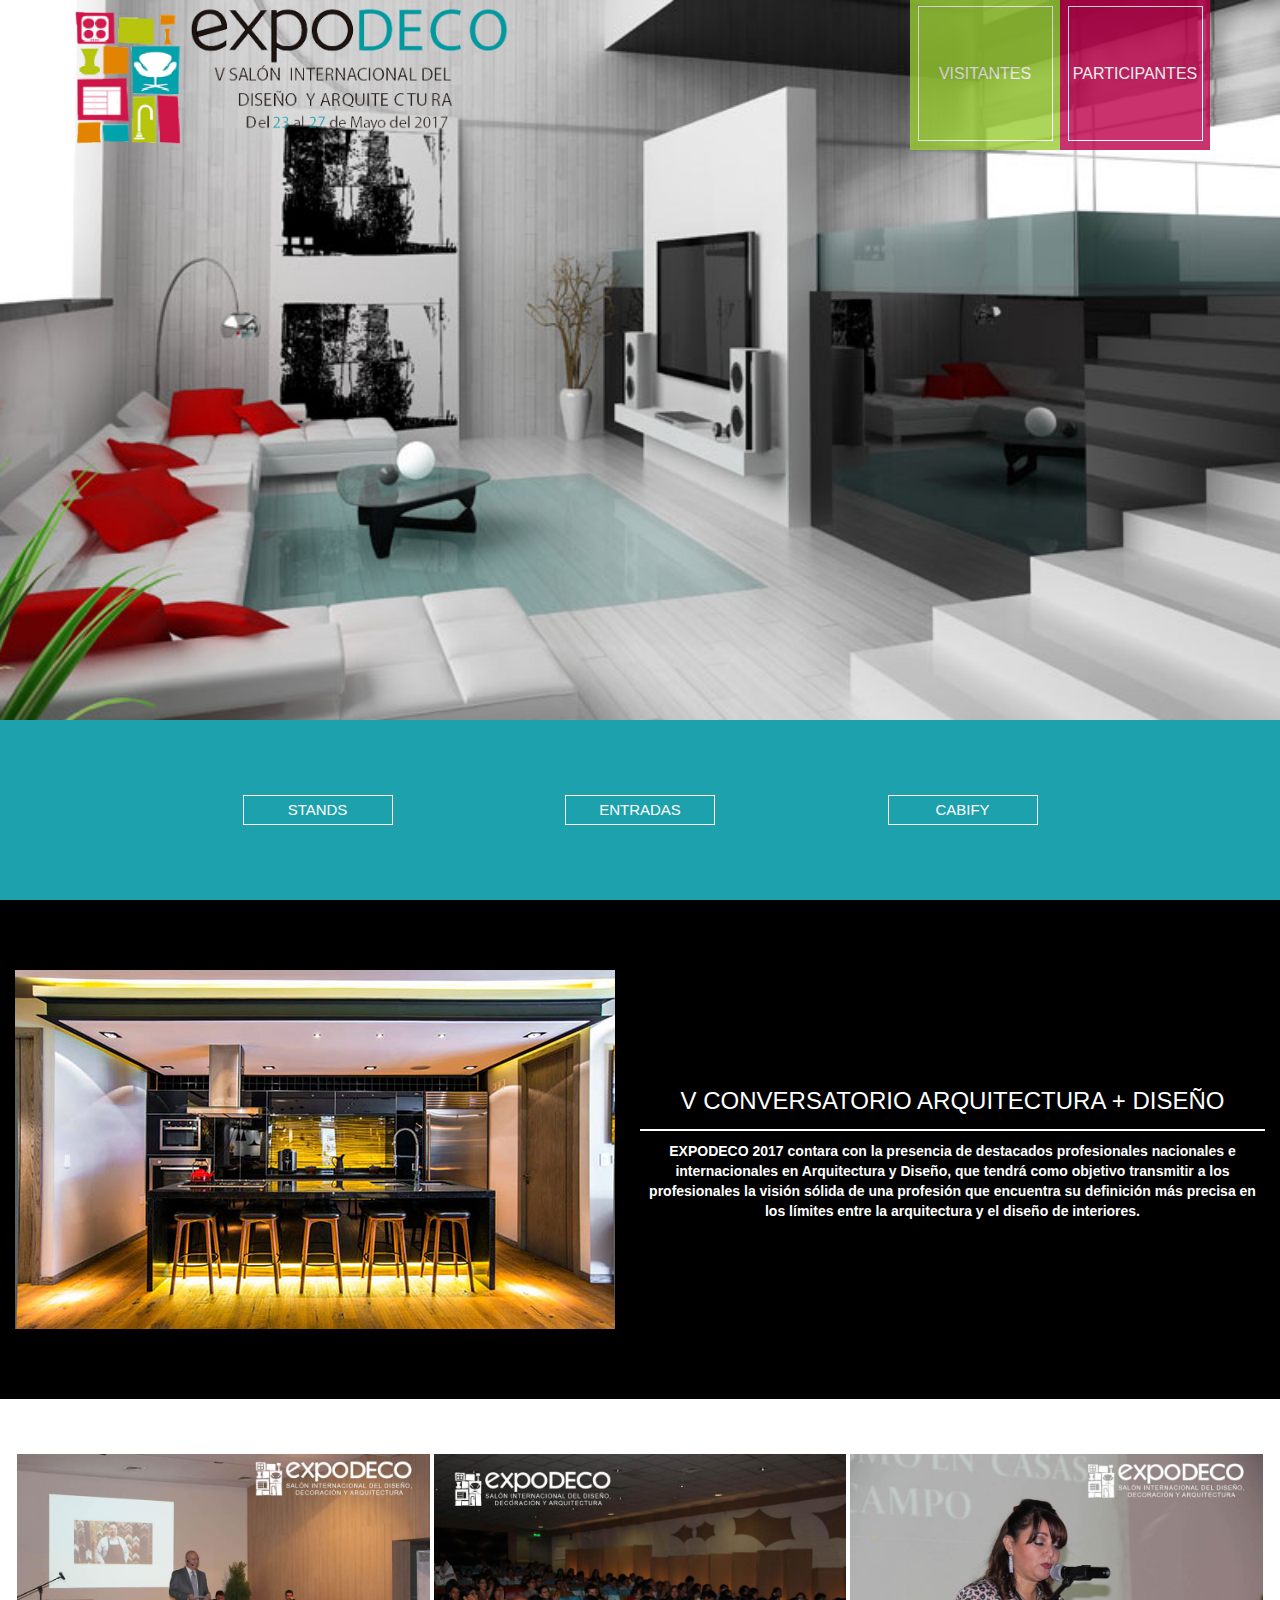
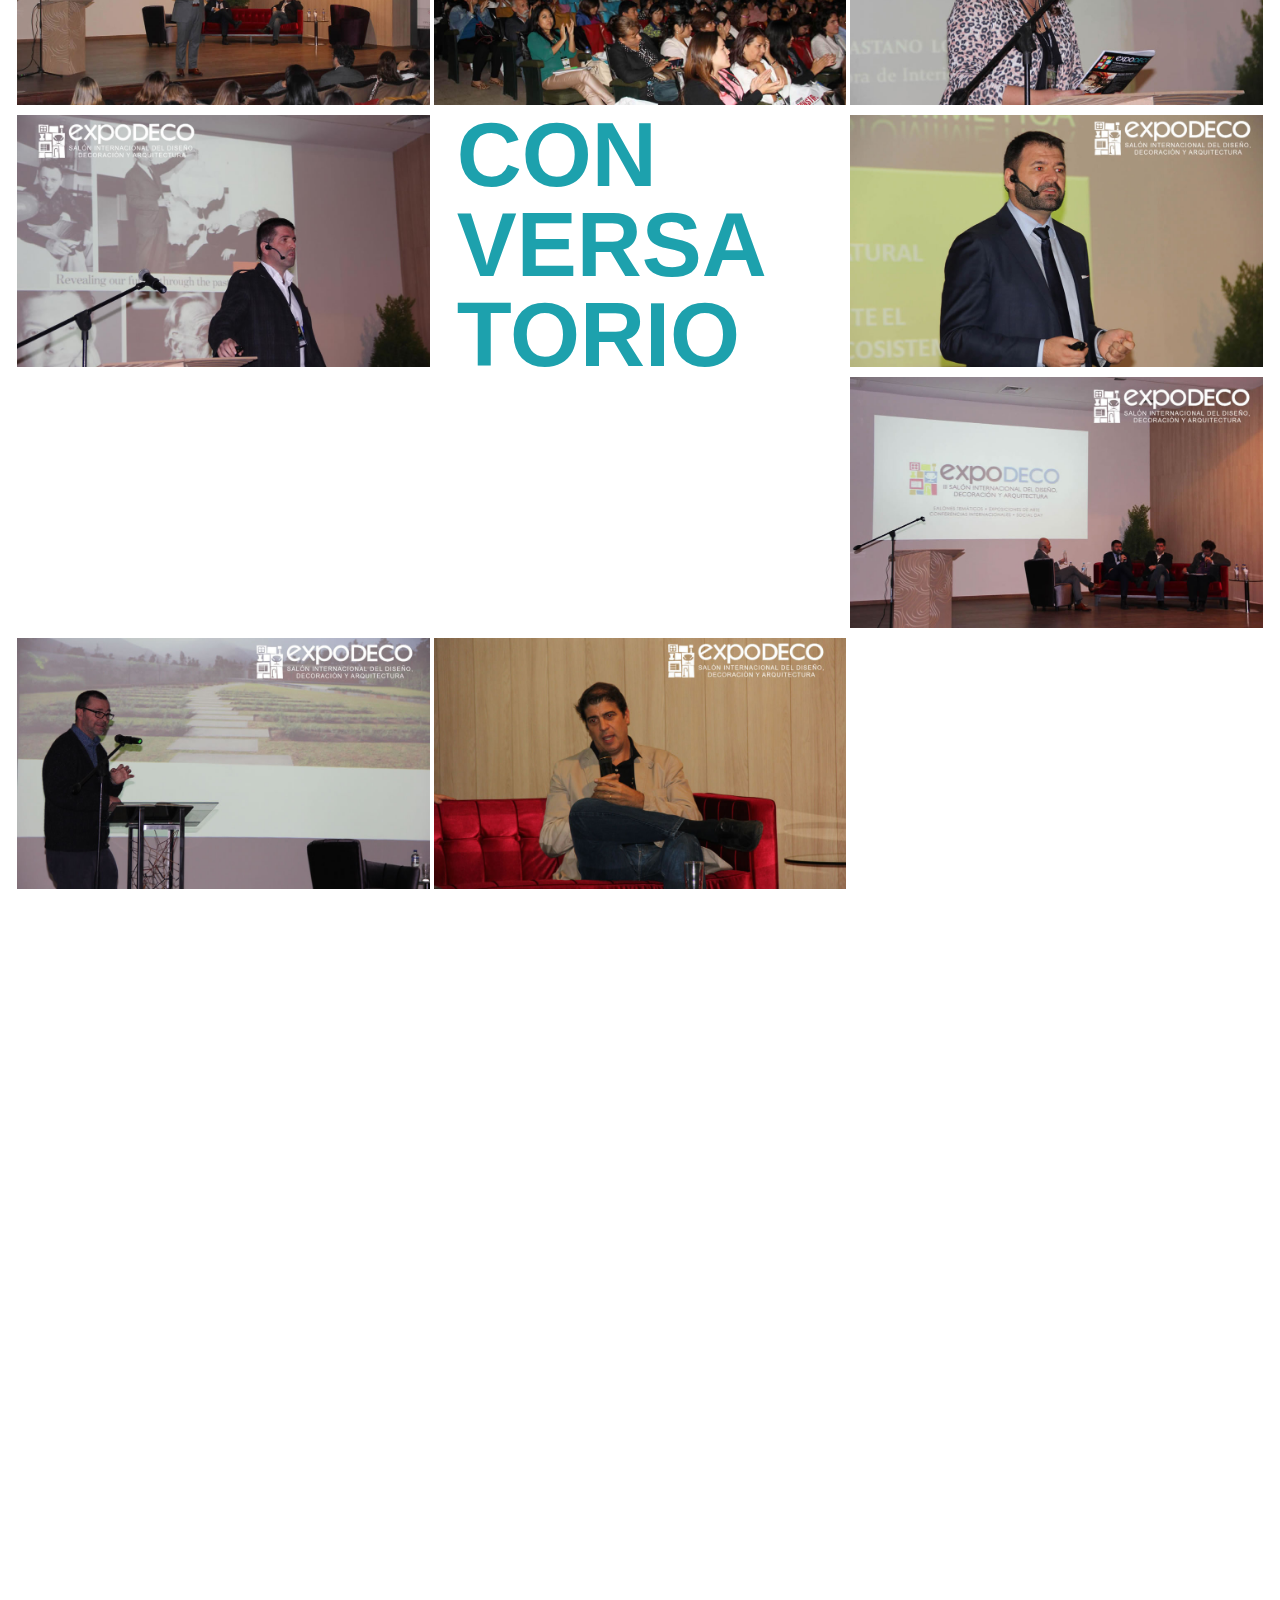
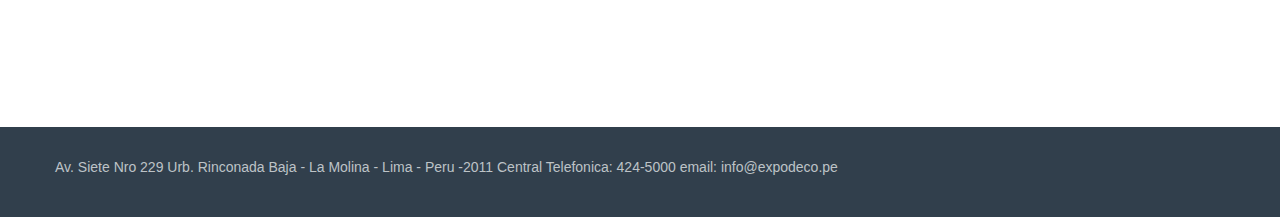
==== conver.html @ 3c208404 "subiendo trabajo again" ====
<!DOCTYPE html>
<html>
<head>
	<meta charset="utf-8">
	<link rel="stylesheet" href="https://cdnjs.cloudflare.com/ajax/libs/font-awesome/4.6.3/css/font-awesome.css">
	<link rel="stylesheet" href="./css/normalize.css">
	<link rel="stylesheet" href="./css/bootstrap.min.css">
	<link rel="stylesheet" href="./css/style.css">
  <link rel="stylesheet" href="./css/conver.css">
	<link rel="stylesheet" href="https://cdnjs.cloudflare.com/ajax/libs/animate.css/3.5.2/animate.min.css">
	<title>::EXPODECO::</title>
</head>
<body>

<section id="vista1">
<section class="header wow fadeIn">
	<div class="expo-background">
		<div class="container  hell">
			<div class="nav-fixed">
				<div class="logo">
					<img src="./img/logo.png">
				</div>
				<div class="nav-img">
					<div class="dropdown expo-vista">
		    		
		 			</div>
		 			<div class="dropdown expo-vista">
		    			<button class="btn btn-primary dropdown-toggle btn-expo color-yello" type="button" data-toggle="dropdown"><div class="borde"><h2>VISITANTES</h2></div>
		    			</button>
              <ul class="dropdown-menu btn-drop-menu">
                 <li><a href="#">Conversatorio</a></li>
                 <li><a href="#">Salones</a></li>
                 <li><a href="#">Expositores</a></li>
                 <li><a href="#">Videos</a></li>
                 <li><a href="#">Social Day Party</a></li>
                 <li><a href="#">Exposiciones</a></li>
              </ul>
		 			</div>
		 			<div class="dropdown expo-vista">
		    			<button class="btn btn-primary dropdown-toggle btn-expo" type="button" data-toggle="dropdown"><div class="borde"><h2>PARTICIPANTES</h2></div>
              </button> 
              <ul class="dropdown-menu btn-drop-menu">
                <li><a href="#">Home</a></li>
                <li><a href="#">Información General</a></li>
                <li><a href="#">Por qué participar?</a></li>
                <li><a href="#">Planos y Stands</a></li>
                <li><a href="#">Proveedores</a></li>
                <li><a href="#">Auspiciadores</a></li>
                <li><a href="#">Prensa</a></li>
            </ul>
		    		
		 			</div>
				</div>
			</div>
		</div>
	</div>
</section>
<section class="new-menu">
  <div class="container menu-vertical">
    <div class="menu-box">
      <h3>STANDS</h3>
    </div>
    <div class="menu-box">
      <h3>ENTRADAS</h3>
    </div>
    <div class="menu-box">
      <h3>CABIFY</h3>
    </div>
  </div>  
</section>
</section>



<section class="conversatorio">
  <div class="container-fluid">
    <div class="inside-2">
      <div class="img-inside">
        <img src="img/conver.jpg">
      </div>
      <div class="text-inside">
        <h3>V CONVERSATORIO ARQUITECTURA + DISEÑO</h3>
        <p>EXPODECO 2017 contara con la presencia de destacados profesionales nacionales e internacionales en Arquitectura y Diseño, que tendrá como objetivo transmitir a los profesionales la visión sólida de una profesión que encuentra su definición más precisa en los límites entre la arquitectura y el diseño de interiores.</p>
      </div>  
    </div>           
  </div>
</section>

<section class="conversatorio-images">
  <div class="container-fluid">
    <div class="col-lg-4 conver-collage"> 
      <img src="img/1.jpg">
    </div>
    <div class="col-lg-4 conver-collage"> 
      <img src="img/2.jpg">
    </div>
    <div class="col-lg-4 conver-collage"> 
      <img src="img/3.jpg">
    </div>
    <div class="col-lg-4 conver-collage"> 
      <img src="img/4.jpg">
    </div>
    <div class="col-lg-4 conver-collage-2"> 
      <h3 class="te-xt-con">Con<br>versa<br>torio</h3>
    </div>
    <div class="col-lg-4 conver-collage"> 
      <img src="img/5.jpg">
    </div>
    <div class="col-lg-4 conver-collage"> 
      <img src="img/6.jpg">
    </div>
    <div class="col-lg-4 conver-collage"> 
      <img src="img/9.jpg">
    </div>
    <div class="col-lg-4 conver-collage"> 
      <img src="img/10.jpg">
    </div>
  </div>
</section>

<section class="slider wow fadeIn">
  <div  class="container">
    <h2>GOLD SPONSORS</h2><br>
    <div class="row">
      <div class="col-lg-12 col-md-12 col-sm-12 col-xs-12">
        <div id="carousel-img" class="carousel slide" data-interval="7000" data-ride="carousel" data-pause="hover" data-wrap="true" data-delay='{"show":"5000", "hide":"3000"}'>
          <div class="carousel-inner" id="move">
            <div class="item active">
              <div class="row">
                <div class="col-lg-4 col-md-4 col-sm-4 col-xs-4">
                  <img src="./img/tls.jpg" width="320" height="160" class="img-responsive">
                </div>
                <div class="col-lg-4 col-md-4 col-sm-4 col-xs-4">
                  <img src="./img/american.jpg" width="320" height="160" class="img-responsive">
                </div>
                <div class="col-lg-4 col-md-4 col-sm-4 col-xs-4">
                   <img src="./img/vainsa.jpg" width="320" height="160" class="img-responsive">
                </div>
              </div>
            </div>
            <div class="item">
              <div class="row">
                <div class="col-lg-4 col-md-4 col-sm-4 col-xs-4">
                  <img src="./img/tls.jpg" width="320" height="160" class="img-responsive">
                </div>
                <div class="col-lg-4 col-md-4 col-sm-4 col-xs-4">
                  <img src="./img/american.jpg" width="320" height="160" class="img-responsive">
                </div>
                <div class="col-lg-4 col-md-4 col-sm-4 col-xs-4">
                   <img src="./img/vainsa.jpg" width="320" height="160" class="img-responsive">
                </div>
              </div>
            </div>
            <div class="item">
              <div class="row">
                <div class="col-lg-4 col-md-4 col-sm-4 col-xs-4">
                  <img src="./img/tls.jpg" width="320" height="160" class="img-responsive">
                </div>
                <div class="col-lg-4 col-md-4 col-sm-4 col-xs-4">
                  <img src="./img/american.jpg" width="320" height="160" class="img-responsive">
                </div>
                <div class="col-lg-4 col-md-4 col-sm-4 col-xs-4">
                   <img src="./img/vainsa.jpg" width="320" height="160" class="img-responsive">
                </div>
              </div>
            </div>
          </div>
        </div>      
      </div>
    </div>
    <br>
    <br>
    <h2>SILVER SPONSORS</h2><br>
    <div class="row">
      <div class="col-lg-12 col-md-12 col-sm-12 col-xs-12">
        <div id="carousel-img" class="carousel slide" data-interval="6000" data-ride="carousel" data-pause="hover" data-wrap="true" data-delay='{"show":"5000", "hide":"3000"}'>
          <div class="carousel-inner" id="move">
            <div class="item active">
              <div class="row">
                <div class="col-lg-3 col-md-3 col-sm-3 col-xs-3">
                  <img src="./img/masisa.jpg" width="220" height="110" class="img-responsive">
                </div>
                <div class="col-lg-3 col-md-3 col-sm-3 col-xs-3">
                  <img src="./img/sanlorenzo.jpg" width="220" height="110" class="img-responsive">
                </div>
                <div class="col-lg-3 col-md-3 col-sm-3 col-xs-3">
                   <img src="./img/bosch.jpg" width="220" height="110" class="img-responsive">
                </div>
                <div class="col-lg-3 col-md-3 col-sm-3 col-xs-3">
                   <img src="./img/ventanas.jpg" width="220" height="110" class="img-responsive">
                </div>
              </div>
            </div>
            <div class="item">
              <div class="row">
                <div class="col-lg-3 col-md-3 col-sm-3 col-xs-3">
                  <img src="./img/masisa.jpg" width="220" height="110" class="img-responsive">
                </div>
                <div class="col-lg-3 col-md-3 col-sm-3 col-xs-3">
                  <img src="./img/sanlorenzo.jpg" width="220" height="110" class="img-responsive">
                </div>
                <div class="col-lg-3 col-md-3 col-sm-3 col-xs-3">
                   <img src="./img/bosch.jpg" width="220" height="110" class="img-responsive">
                </div>
                <div class="col-lg-3 col-md-3 col-sm-3 col-xs-3">
                   <img src="./img/ventanas.jpg" width="220" height="110" class="img-responsive">
                </div>
              </div>
            </div>
            <div class="item">
              <div class="row">
                <div class="col-lg-3 col-md-3 col-sm-3 col-xs-3">
                  <img src="./img/masisa.jpg" width="220" height="110" class="img-responsive">
                </div>
                <div class="col-lg-3 col-md-3 col-sm-3 col-xs-3">
                  <img src="./img/sanlorenzo.jpg" width="220" height="110" class="img-responsive">
                </div>
                <div class="col-lg-3 col-md-3 col-sm-3 col-xs-3">
                   <img src="./img/bosch.jpg" width="220" height="110" class="img-responsive">
                </div>
                <div class="col-lg-3 col-md-3 col-sm-3 col-xs-3">
                   <img src="./img/ventanas.jpg" width="220" height="110" class="img-responsive">
                </div>
              </div>
            </div>
            <div class="item">
              <div class="row">
                <div class="col-lg-3 col-md-3 col-sm-3 col-xs-3">
                  <img src="./img/masisa.jpg" width="220" height="110" class="img-responsive">
                </div>
                <div class="col-lg-3 col-md-3 col-sm-3 col-xs-3">
                  <img src="./img/sanlorenzo.jpg" width="220" height="110" class="img-responsive">
                </div>
                <div class="col-lg-3 col-md-3 col-sm-3 col-xs-3">
                   <img src="./img/bosch.jpg" width="220" height="110" class="img-responsive">
                </div>
                <div class="col-lg-3 col-md-3 col-sm-3 col-xs-3">
                   <img src="./img/ventanas.jpg" width="220" height="110" class="img-responsive">
                </div>
              </div>
            </div>
          </div>
        </div>      
      </div>
    </div>
  </div>
</section>


<section class="informacion wow fadeIn">
     <div class="container">
       <div class="row">
         <div class="col-md-3 col-sm-6">  
           <ul class="arrow">
               <li><a href="#">Home</a></li>
               <li><a href="#">Informacion general</a></li>
               <li><a href="#">Por que participar</a></li>
               <li><a href="#">Planos y Stands</a></li>
               <li><a href="#">Visitantes</a></li>
               <li><a href="#">Noticias</a></li>
               <li><a href="#">Videos</a></li>
               <li><a href="#">Proveedores</a></li>
               <li><a href="#">Contacto</a></li>
               <li><a href="#">Lugar</a></li>              
             </ul>
         </div>
         <div class="col-md-3 col-sm-6">           
             <ul class="arrow">
               <li><a href="#">Conversatorios</a></li>
               <li><a href="#">Salones</a></li>
               <li><a href="#">Exposiciones</a></li>
               <li><a href="#">Prensa</a></li>
               <li><a href="#">Auspiciadores</a></li>
             </ul>
         </div>
         </div> 
       </div>
     </div>
   </section>
   <footer>
     <div class="container">
       <div class="row">
         <p>Av. Siete Nro 229 Urb. Rinconada Baja - La Molina - Lima - Peru -2011 Central Telefonica: 424-5000 email: info@expodeco.pe</p>   
       </div>
     </div>
   </footer>

<script src="./js/jquery-3.1.1.min.js"></script>
<script src="./js/bootstrap.min.js"></script>
<script src="./js/scripts.js"></script>
<script src="./js/jquery.countdown.min.js"></script>
<script src="js/jssor.slider-21.1.6.mini.js" type="text/javascript"></script>
<script type="text/javascript">

  $("#getting-started")
  .countdown("2017/05/23", function(event) {
    $(this).text(
      event.strftime('%D días : %H horas : %M minutos : %S segundos')
    );
  });
  $(window).on('beforeunload', function(){
  $(window).scrollTop(0);
});
</script>
<script src="https://cdnjs.cloudflare.com/ajax/libs/wow/1.1.2/wow.min.js"></script>
<script>
   	new WOW().init();
</script>

</body>
</html>
---- css/style.css ----
* {
	padding: 0px;
	margin: 0px;
	box-sizing: border-box;
}


body {
	margin: 0;
	padding: 0;
	box-sizing: border-box;
}

.new-menu {
	background-color: #1da1ad;
	color: #fff;
	display: flex;
	height:20vh;
}

.new-menu .container .new-title {
	writing-mode: tb-rl;
	filter: flipv fliph;
	cursor: vertical-text;
	transform: rotate(180deg);
}

.menu-vertical {
	display: flex;
	justify-content: space-between;
	align-items: center;
}

.menu-vertical .menu-box {
	border:1px solid #fff;
	cursor: pointer;
	width: 150px;
	height: 30px;
	display: flex;
	align-items: center;
}

.menu-vertical .menu-box:hover {
	border:1px solid #1da1ad;
	background: #fff;
	color: #1da1ad;
	transition: 0.5s ease;
}

.menu-vertical .menu-box h3 {
	margin: 0 auto;
}

.btn-expo {
	background-color: #be004b !important;
	display: flex;
	flex-direction: column;
	text-align: center;
	align-items: center;
	border-radius: inherit;
	width: 150px;
	height: 150px;
	border: none;
	opacity: 0.8;
} 

.menu-box h3 {
	font-size: 15px;
}

.color-yello {
	background-color: #99cc33 !important;
}

.borde h2 {
	margin: 0 auto;
	align-items: center;
	font-size: 16px;
}

.borde {
	border: 1px solid #fff;
	width: 135px;
	height: 135px;
	display: flex;
	align-items: center;
}

.btn-expo:hover {
	background-color: #be004b;
	border-color: #fff !important;
}

.btn-expo:focus {
	background-color: #be004b !important;
	opacity: 1;
	border-color: #fff !important;
}

.color-yello:hover, .color-yello:focus {
	background-color: #99cc33 !important;
}

.btn-expo i {
	font-size: 40px;
}

.btn-drop-menu {
	color: #fff;
	background-color: #000;
	padding-left: 10px;
	opacity: 0.7;
}

.btn-drop-menu li a  {
	color: #fff;
	font-weight: 100;
	text-transform: uppercase;
	opacity: 1;
}

.btn-drop-menu li  {
	border-bottom: 0.5px solid #fff;
	margin-bottom: 5px;
	padding-right: 50px;
	margin-right: 10px;
	opacity: 1;
}

.nav-img {
	display: flex;

	right: 90px;
	z-index: 100;
	transition: all 0.4s ease;
}

.caret {
	margin: 5px 0px;
}

.caret2{
	margin: 0px;
}

.expo-background {
	background-image: url("../img/bck3.jpg");
	width: 100%;
	height:80vh;
	background-repeat: 100% 100%;
	background-size: cover;
	position: relative;
}

.expo-background .container .logo {
	float: left;
}

.expo-background .container .logo img{
	width: 450px;
	height: 154px;
}

.flat-icons {
	width: 64px;
}

#getting-started {
	text-align: center;
	bottom: 0;
	width: 100%;
	margin: 0 auto;
	font-size: 50px;
	position: absolute;
	color: #fff;
	background-color: #000;
	opacity: 0.7;
	left: 0;
}


.shrink {
	display: none !important;
	transition: all 0.8s ease;
	z-index: 100;
}

.nav-fixed {
	display: flex;
	justify-content: space-between;
}

.whitenav {
	background-color: rgba(0,0,0,0.8);
	width: 100%;
	height: 38px;
	z-index: 10000;
	transition: all 0.8s ease;

}

.cheese {
	padding-left: 0 !important;
	margin-left: 0 !important;  
}



/*slider de publicidad*/

.video {
	height: 470px;
}

.expo-video {
	background-color: #000;
	height: 100%;
	width: 100%;
	height: 600px;
	color: #fff;
	font-weight: lighter;
}

.video-cont {
	width: 90%;
	height: 100%;
	display: flex;
	align-items: center;
	margin: 0 auto;
	justify-content: space-around;
}

.title-video {
	font-weight: 600;
	text-align: left;
	white-space: nowrap;
	font-size: 25px;
	border-bottom: 2px solid #fff;
	padding-bottom: 15px;
	text-align: center;
}

.text-video {
	font-weight: bold;
	text-align: center;
}

.slider {
	margin: 50px 0px;
	width: 100%;
}

.item {
    position: relative;
    display: none;
    -webkit-transition: 2s ease-in-out left;
    -moz-transition: 2s ease-in-out left;
    -o-transition: 2s ease-in-out left;
    transition: 2s ease-in-out left;
}


.salons {
	background: #1da1ad;
}


.infosal {
	background: #1da1ad;
	color:white;
	padding: 50px 200px;
	height:500px;
}

.titlesal {
	font-size:25px;
}

.subtitlesal {
	color:#fff;
}

.subtitlesal::after {
	content: "";
	display:block;
	width: 60px;
	height: 1px;
	background: #fff ;
	margin-top: 10px;
}
.quintosalon{
	text-align: justify;
}


.salons-in {
	position: relative;
}

.fotosal {
	position: absolute;
	bottom: 0px !important;
	right: 100px !important;
}

.fotosal img {
	width:100%;	
}

.infosal i {
	font-size: 28px;
}

#expositores {
	background: #000;
	height: 450px;
	margin-top: 20px;


}

.row-exo {
	width:70%;
	margin: 0 auto;
	padding-top:20px;
}
.titlexp {
	color: #fff;
}

.fotoexp img {
	width:220px;
	height:220px;
	}


.linka {
	text-decoration: none;
	color:#000;
}

.notititle {
	text-align:center;
	height:50px;
	text-align: center;
}

.fondo-b {
	background: #000;
	height: 350px;
	display: flex;
	align-items: center;
}

.fondo-b img {
	width:90%;
	margin: 0 auto;
}

.fondo-b img:hover {
	animation: imagenes 0.5s ease;
	animation-fill-mode: forwards;
}

#notiprinci {
	margin-top: 50px;
	color:#fff;
	padding-bottom: 50px;
	padding-top: 50px;
}

.notidet {
	margin-top:10px;
	font-size:16px;
	text-align: justify;	
}

.titlenotfon {
	background: #01a5ae;
}

.titlenot {
	font-size:25px;
}

.person p {
	margin: 0;
}

.salons {
	margin-top: 150px;
}

.img-person {
	width: 90%;
}


.img-person:hover {
	animation: imagenes 0.5s ease;
	animation-fill-mode: forwards;
}


.expo-title {
	padding: 20px 0px;
	font-size: 35px;
	font-weight: bold;
}

.expo-names {
	color: #a1c81a;
	margin-bottom: 0px;
}

.expo-jobs {
	color:#fff;
	margin-top: 0;
	font-weight: 100;
	font-size: 16px;
}

.more-expo {
	display: flex;
	text-align: center;
	align-items: center;
	cursor: pointer;
}

.more-expo p{
	margin: 0;
	color: #a1c81a;
}

.more-expo i{
	font-size: 40px;
	color: #a1c81a;
	margin-right: 20px;
}

@keyframes imagenes {

	to {
		width: 100%;
	}	
}

.gale {
	background:#b10648;
	height:240px;
	display: flex;
	align-items: center;
}

.gale-title {
	border:1px solid #fff;
	width:90%;
	display:flex;
	align-items: center;
	margin-left: 100px;
}

.galeria-gra {
	font-size: 4em;
	line-height: 1;
	color:#fff;
	padding-left: 150px;
}

.galeria-peq {
	line-height: 2;
	color:#fff;
	padding-left: 50px;
}

.cola {
	margin-left:-30px;
}

.fotitos {
	width:200px;
	height:100px;
}

.boton {
	background: #b9c32f;
	color:#fff;
	width:100%;
	height:40px;
	margin-left:15px;
	text-align: center;
}

.title{
    background-color: #2ecc71;
    color: white;
    padding-top: 7%;
    padding-bottom: 5%;
}
.breadcrumb{
	background-color: #2ecc71;
    padding-top: 7%;
    font-size: 1.2em;
    color:white;
}

section.title ul.breadcrumb li a{
  color: #bdc3c7;
}
.informacion{
	background-color:#00a3ac
;
	color: white;
  padding: 3% 0% 5%; 
}

.informacion p, .informacion small, .informacion address, .informacion ul.arrow li a, .informacion div.media span a{
  color: #bdc3c7; 
}

.map-expo iframe {
	width: 100%;
}

.map-expo {
	margin-top: 50px;
}

.overlay {
   background:transparent; 
   position:relative; 
   width:100%;
   height:450px; /* your iframe height */
   top:450px;  /* your iframe height */
   margin-top:-450px;  /* your iframe height */
}


/*END-ABAUT*/
/*servie*/
.separ{
  padding-top: 3%;
}
/*servie end*/
ul.arrow{
  list-style: none;
  padding-left: 0px;
}
ul.arrow li::before {
  content: "\f105";
  font-family: FontAwesome;
  font-size: 10px;
  padding-right: 2%;
}

/*-------------*/
footer {
  padding-top: 30px;
  padding-bottom: 30px;
  color: #bdc3c7;
  background-color: #313F4C;
}
footer a {
  color: #bdc3c7;
}
footer a:hover {
  color: #d9534f;
}
footer ul {
  list-style: none;
  padding: 0;
  margin: 0;
}
footer ul > li {
  display: inline-block;
  margin-left: 15px;
}



.contacto{
	margin-right: 750px;
	font-size: 35px;
	color: #00a3ac
}


.bruno-part {
	
	background-image:url("../img/formulario.jpg");
	background-size: cover;
	background-repeat: no-repeat;
	height: 700px;
}

.form{
	height: 600px;
		text-align: center;
	color: white;
	display: flex;
	flex-direction: column;
	justify-content: space-around;
}

#escribe{
	width: 925px;
	height: 190px;
	
	background:#ce0049;
	margin: 0 auto;
	color: white;
	border: none;
	margin-top: 15px;
	padding-top:0;
	resize: none;
	padding-left:0;
	padding-bottom:0.4em; 
	padding-right:0.4em;
	font-size: 18px;
}

::-webkit-input-placeholder { /* WebKit, Blink, Edge */
    color:    #fff;
}
:-moz-placeholder { /* Mozilla Firefox 4 to 18 */
   color:    #fff;
}
::-moz-placeholder { /* Mozilla Firefox 19+ */
   color:    #fff;

}
:-ms-input-placeholder { /* Internet Explorer 10-11 */
   color:    #fff;
}

#nombre ,#e-mail , #ocupacion{
	background: black;
	color:white;
	height: 30px;
	border: none;
	margin-right: 8px;
	width: 300px;
	font-size: 18px;
}

.enviar{
	margin-left: 840px;
	width: 105px;
	height: 40px;
	background: #00a3ac;
	color: white;
	margin-bottom: 100px;
	border: none;
	text-transform: uppercase;
	margin-top: 10px;
	font-size: 18px;
	padding: 0px 10px;
}

.arrow li a {
	color: #fff !important;
	text-decoration: none;
	font-weight: ;
}

#vista1 {
	height:100vh;
}
---- css/conver.css ----
.conversatorio {
	background-color: #000;
	padding: 70px 0px;
}

.conversatorio .inside h3{
	font-size: 45px;
	font-weight: 800;
	padding: 25px 8px;
}

.conversatorio .inside-2 {
	display: flex;
	align-items: center;
	justify-content: space-between;
}

.conversatorio .text-inside {
	width: 50%;
	font-weight: 700;
	color: #fff;
	text-align: center;

}

.conversatorio .text-inside h3{
	white-space: nowrap;
	border-bottom: 2px solid #fff;
	padding-bottom: 15px;

}

.conver-collage img {
	width: 100%;
}

.conversatorio-images {
	margin-top: 50px;
}

.conver-collage {
	padding: 5px 2px;
}

.conver-collage:hover {
	transform: scale(0.9);
	transition: all 0.5s ease-in;
}

.conver-collage-2 .te-xt-con{
	font-size: 90px;
	text-transform: uppercase;
	color: #1da1ad;
	font-weight: 800;
	margin: 0;
	line-height: 90px;
	margin-left: 10px;
}
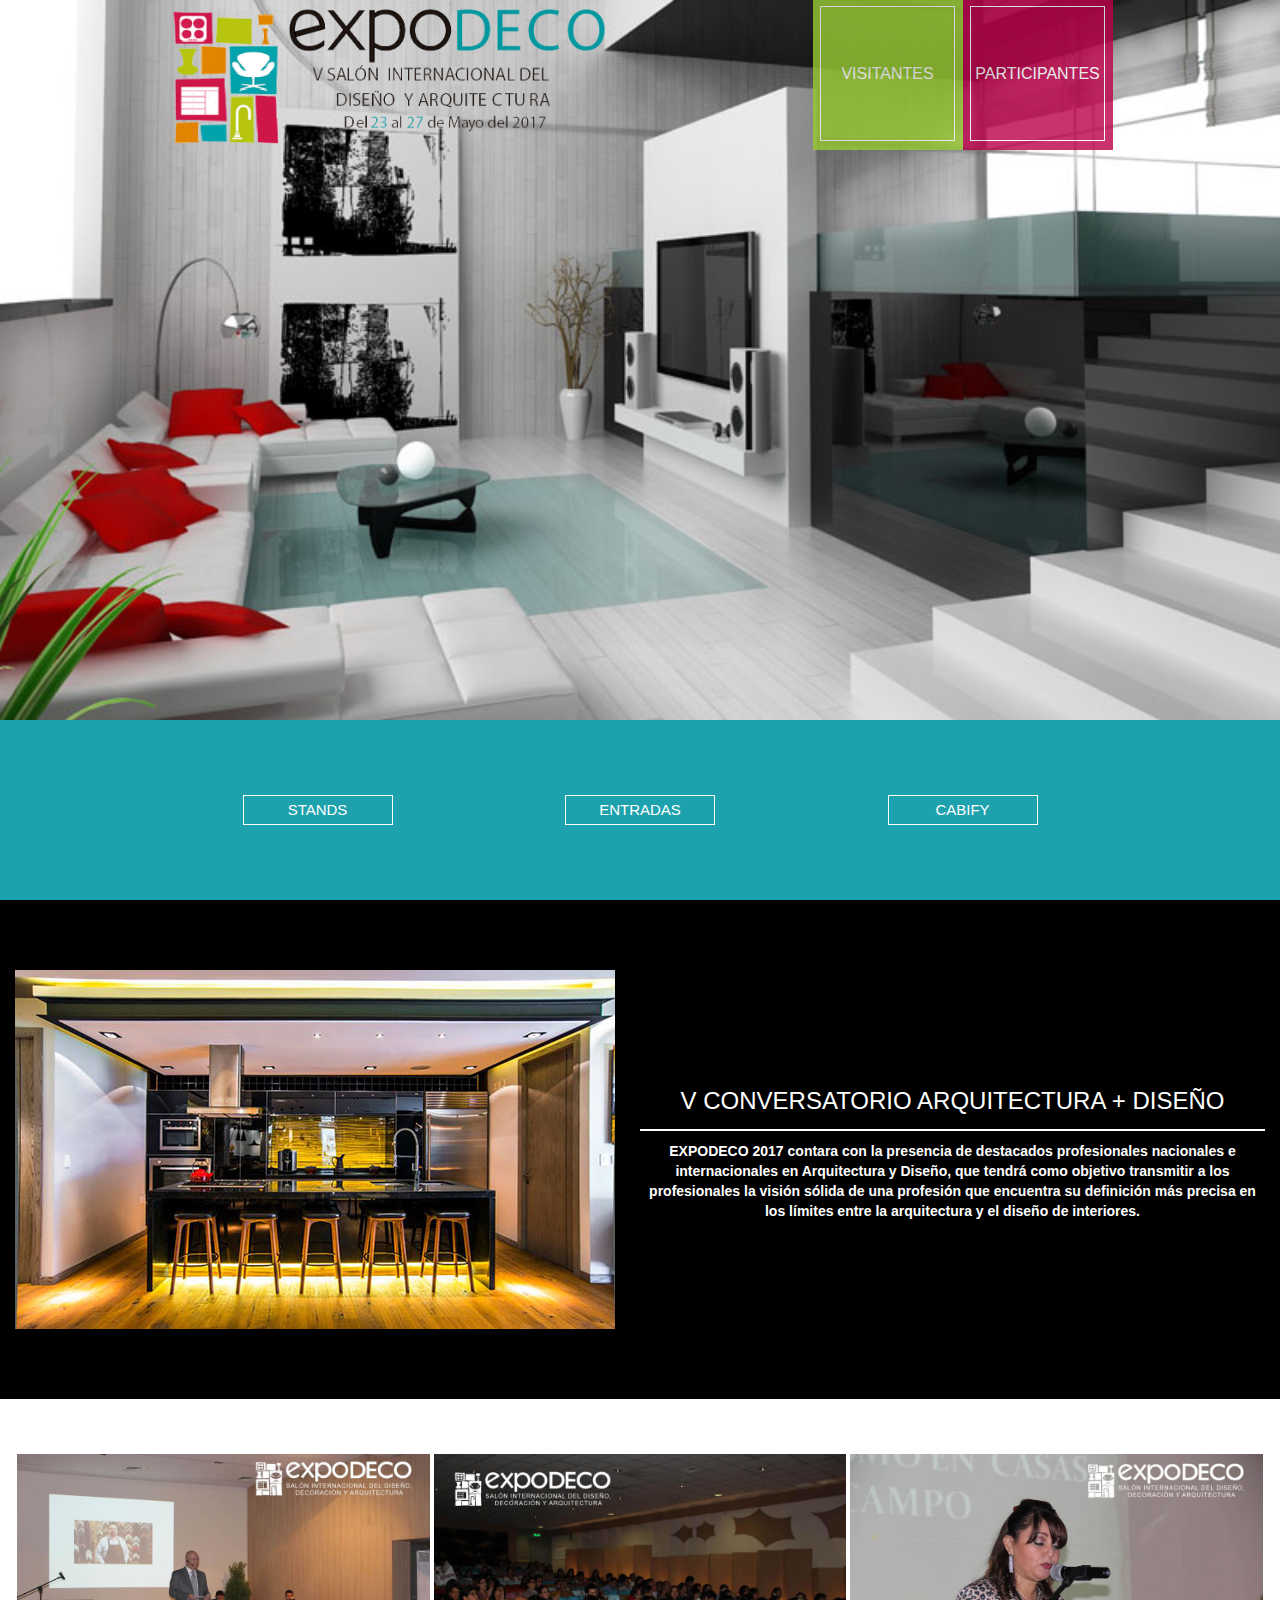
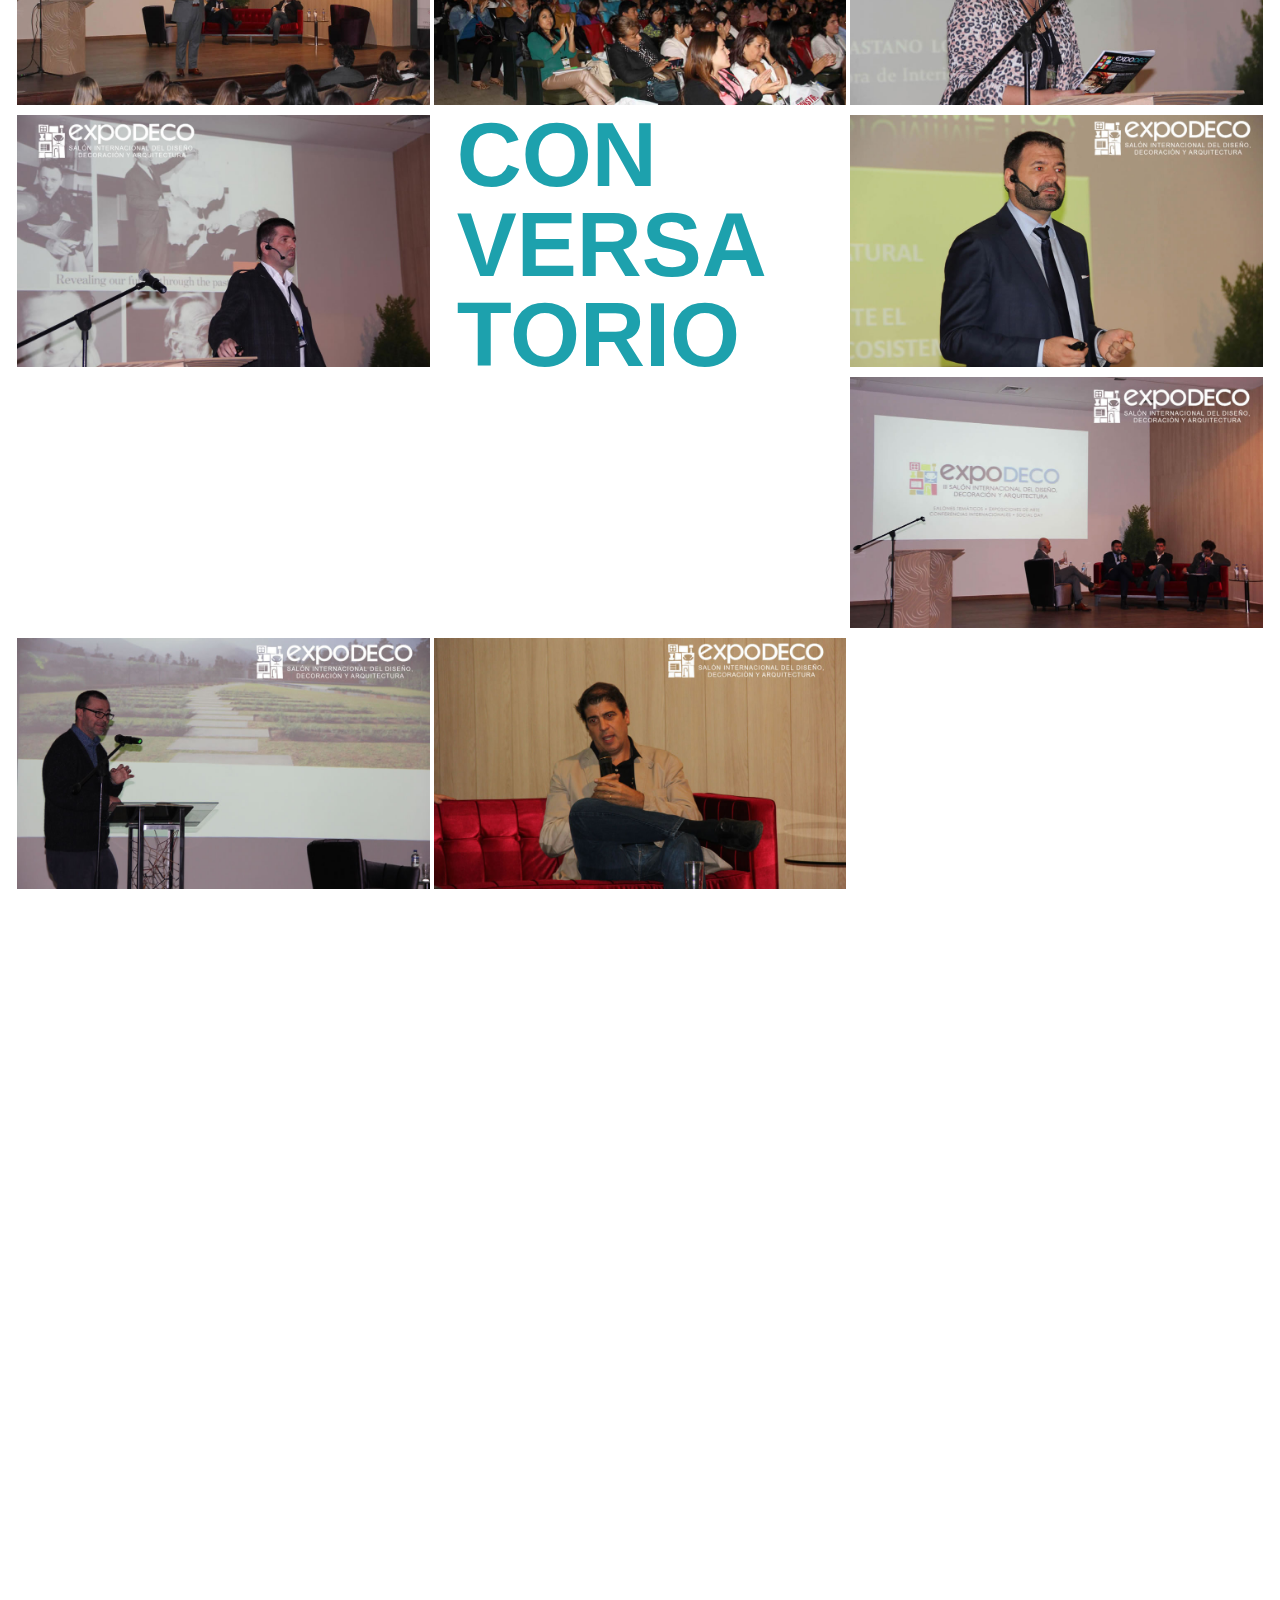
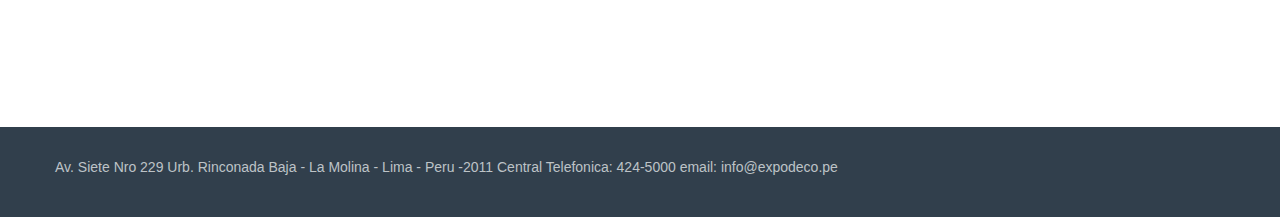
==== commit d2d17c43: "añado 3 vistas" ====
--- a/conver.html
+++ b/conver.html
@@ -8,6 +8,7 @@
 	<link rel="stylesheet" href="./css/style.css">
   <link rel="stylesheet" href="./css/conver.css">
 	<link rel="stylesheet" href="https://cdnjs.cloudflare.com/ajax/libs/animate.css/3.5.2/animate.min.css">
+  <link rel="icon" href="./img/logon.jpg"/>
 	<title>::EXPODECO::</title>
 </head>
 <body>
--- a/css/style.css
+++ b/css/style.css
@@ -187,7 +187,7 @@
 
 .nav-fixed {
 	display: flex;
-	justify-content: space-between;
+	justify-content: space-around;
 }
 
 .whitenav {
--- a/css/conver.css
+++ b/css/conver.css
@@ -47,7 +47,19 @@
 	transition: all 0.5s ease-in;
 }
 
-.conver-collage-2 .te-xt-con{
+#sal {
+	color: #BE004B;
+}
+
+#SDP {
+	color: #C2CE28;
+}
+
+#exposiciones {
+	color: #D68700;
+}
+
+.conver-collage-2 .te-xt-con, .conver-collage-2 .te-xt-con-2{
 	font-size: 90px;
 	text-transform: uppercase;
 	color: #1da1ad;
@@ -55,4 +67,5 @@
 	margin: 0;
 	line-height: 90px;
 	margin-left: 10px;
-}+}
+
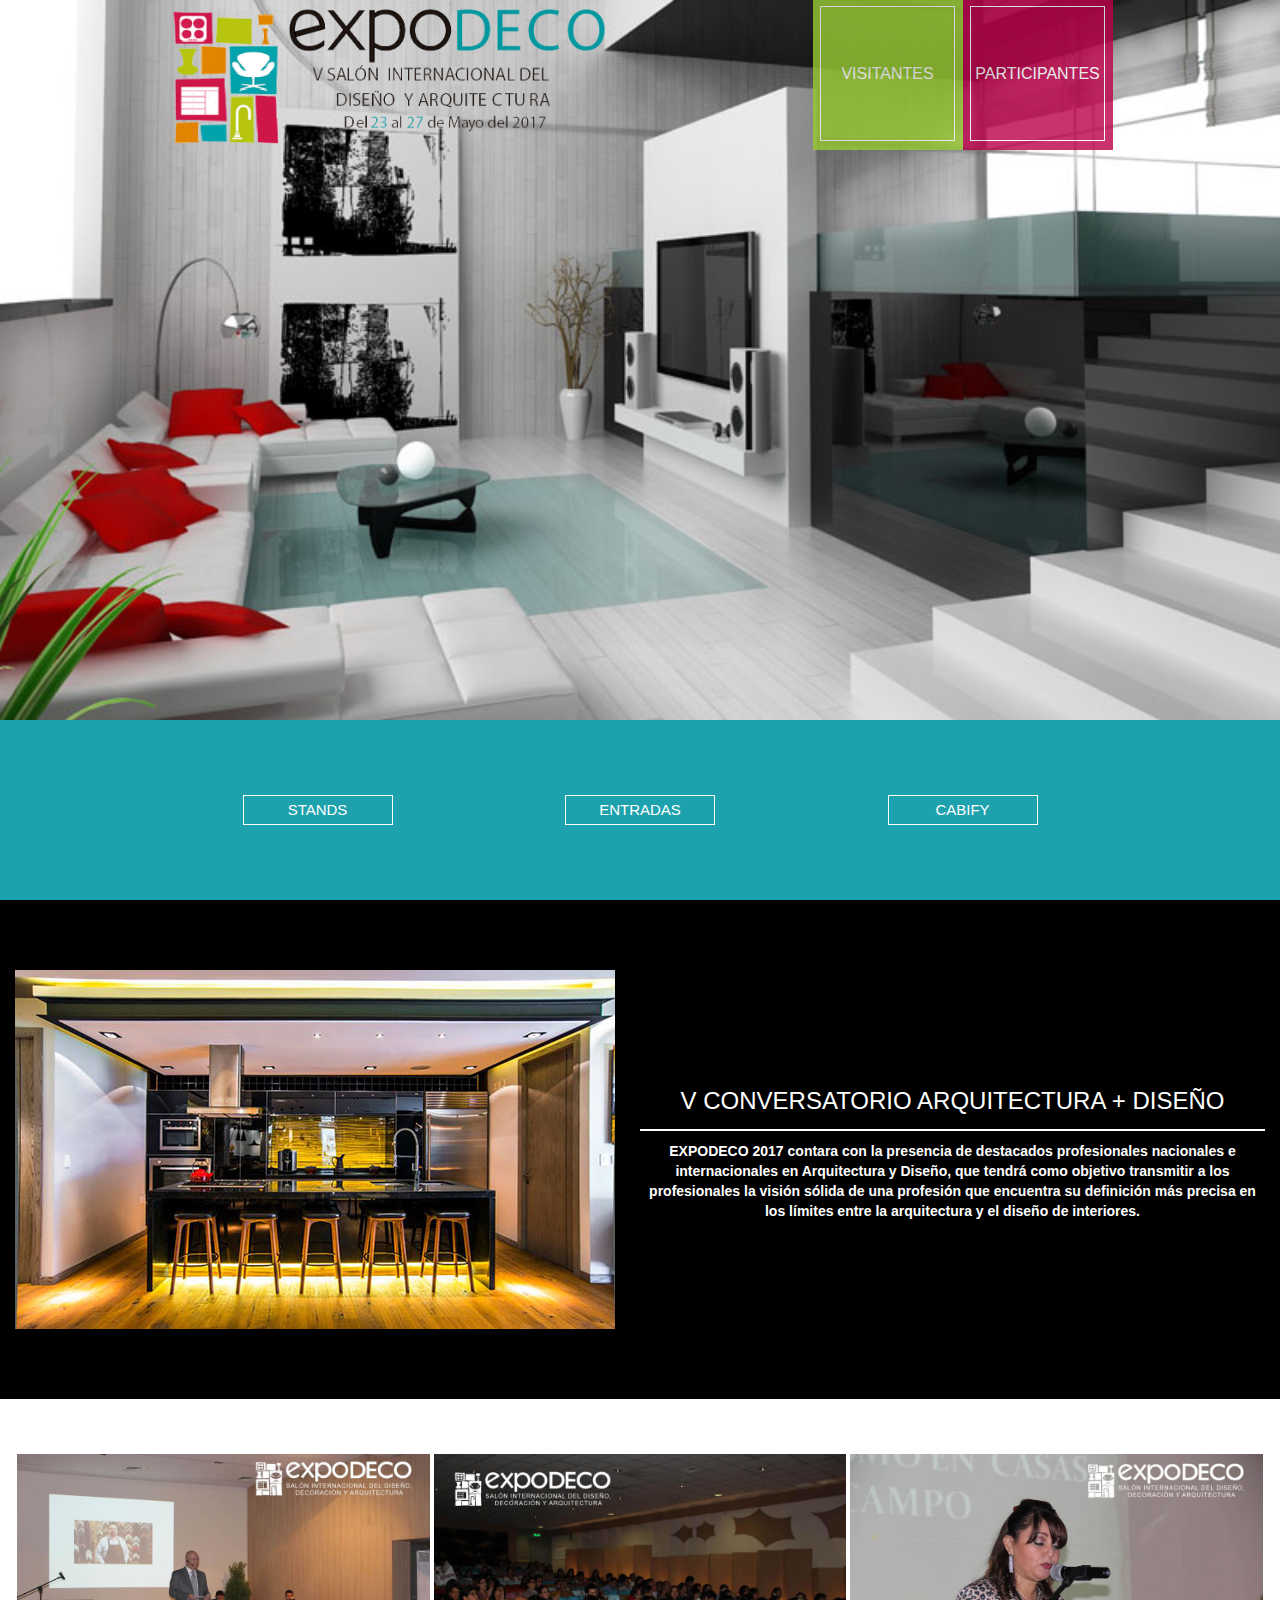
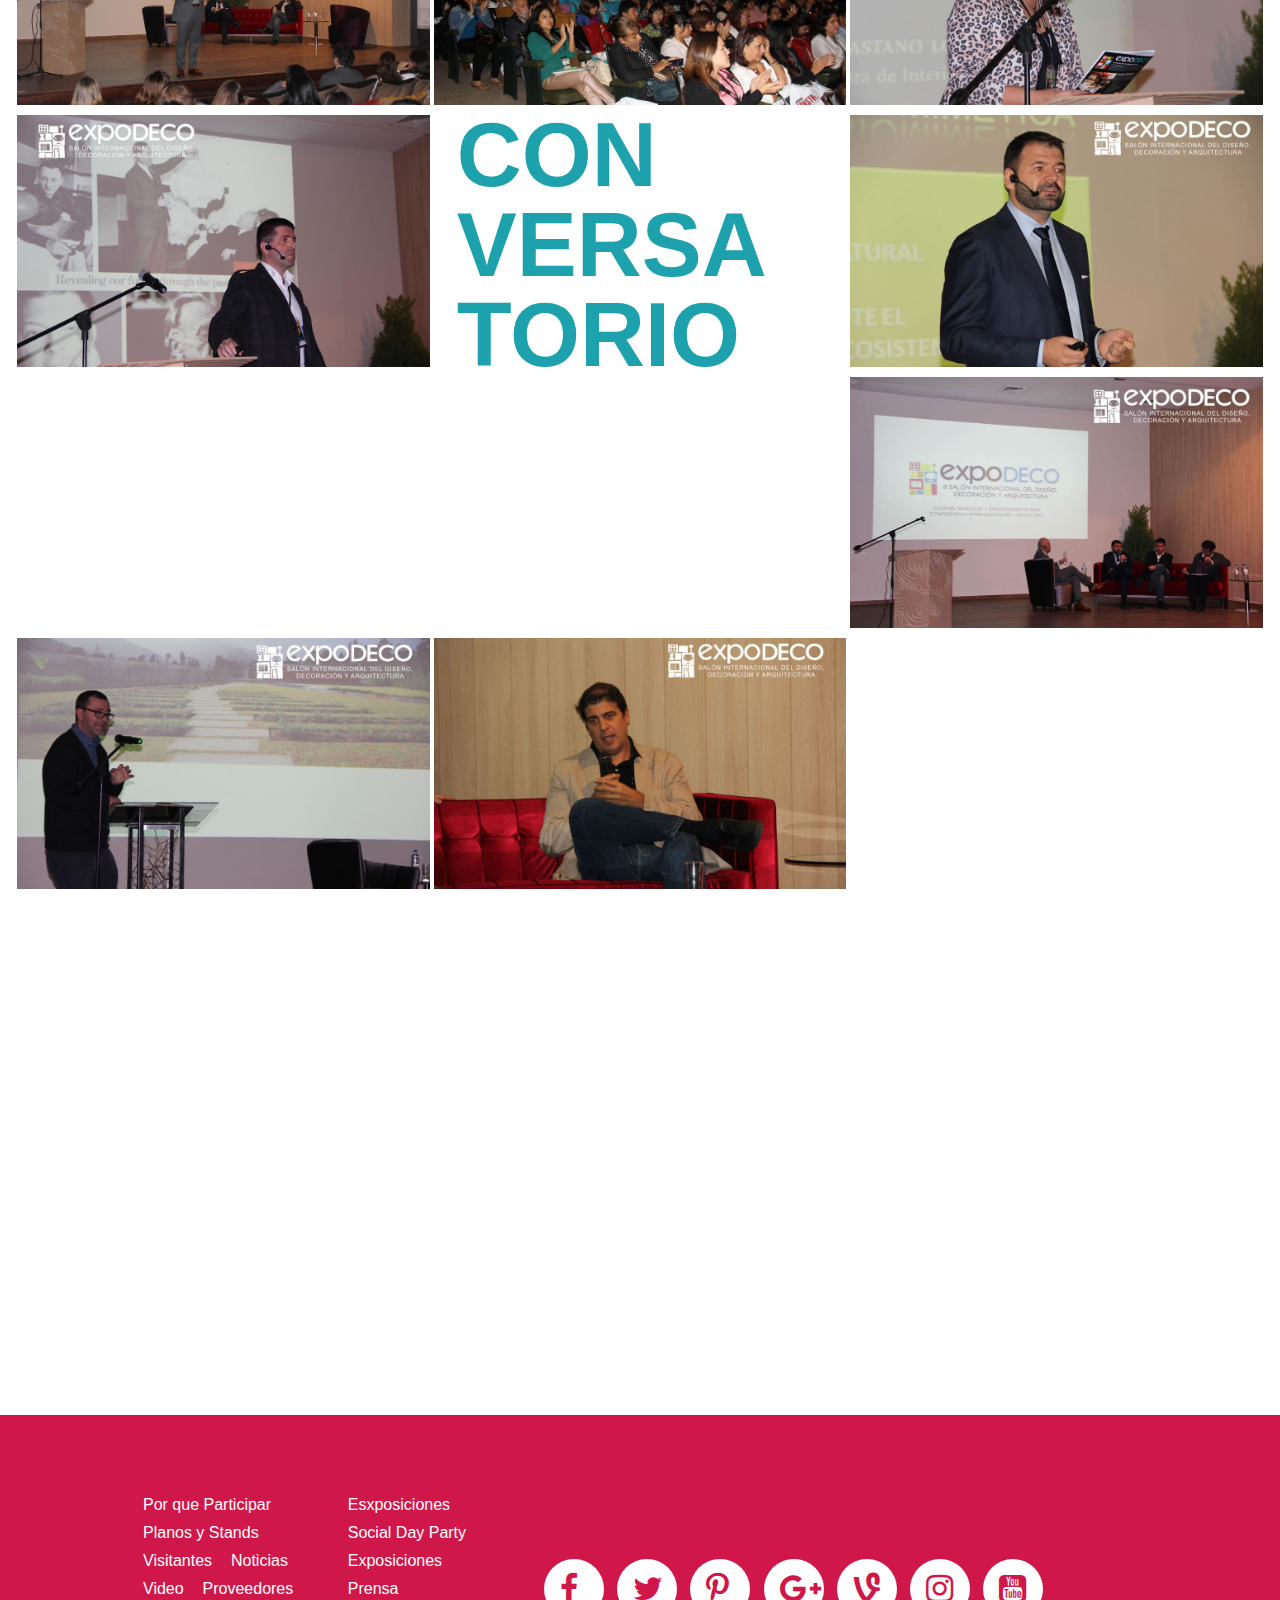
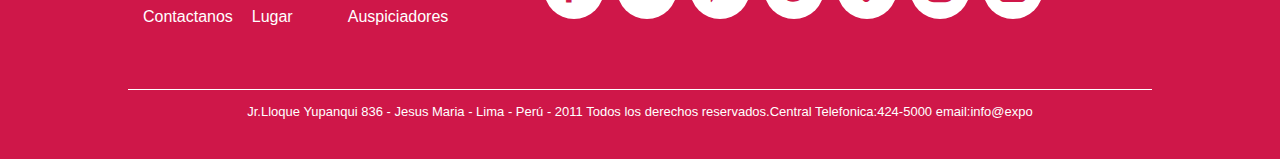
==== commit 16b79dbe: "termino footer" ====
--- a/conver.html
+++ b/conver.html
@@ -248,43 +248,60 @@
 </section>
 
 
-<section class="informacion wow fadeIn">
-     <div class="container">
-       <div class="row">
-         <div class="col-md-3 col-sm-6">  
-           <ul class="arrow">
-               <li><a href="#">Home</a></li>
-               <li><a href="#">Informacion general</a></li>
-               <li><a href="#">Por que participar</a></li>
-               <li><a href="#">Planos y Stands</a></li>
-               <li><a href="#">Visitantes</a></li>
-               <li><a href="#">Noticias</a></li>
-               <li><a href="#">Videos</a></li>
-               <li><a href="#">Proveedores</a></li>
-               <li><a href="#">Contacto</a></li>
-               <li><a href="#">Lugar</a></li>              
-             </ul>
-         </div>
-         <div class="col-md-3 col-sm-6">           
-             <ul class="arrow">
-               <li><a href="#">Conversatorios</a></li>
-               <li><a href="#">Salones</a></li>
-               <li><a href="#">Exposiciones</a></li>
-               <li><a href="#">Prensa</a></li>
-               <li><a href="#">Auspiciadores</a></li>
-             </ul>
-         </div>
-         </div> 
-       </div>
-     </div>
-   </section>
-   <footer>
-     <div class="container">
-       <div class="row">
-         <p>Av. Siete Nro 229 Urb. Rinconada Baja - La Molina - Lima - Peru -2011 Central Telefonica: 424-5000 email: info@expodeco.pe</p>   
-       </div>
-     </div>
-   </footer>
+<footer>
+  <div class="footer-general">
+  <div class="centrar">
+    <div class="contenido">
+      <div class="contenido-one">
+        <ul>
+          <li><a href="#">Por que Participar</a></li>
+          <li><a href="#">Planos y Stands</a></li>
+          <li><a href="#">Visitantes</a></li>
+          <li><a href="#">Noticias</a></li>
+          <li><a href="#">Video</a></li>
+          <li><a href="#">Proveedores</a></li>
+          <li><a href="#">Contactanos</a></li>
+          <li><a href="#">Lugar</a></li>
+        </ul>
+      </div>
+      <div class="contenido-one">
+        <ul>
+          <li><a href="#">Esxposiciones</a></li>
+          <li><a href="#">Social Day Party</a></li>
+          <li><a href="#">Exposiciones</a></li><br>
+          <li><a href="#">Prensa</a></li><br>
+          <li><a href="#">Auspiciadores</a></li>
+        </ul>
+      </div>
+    </div>
+    <div class="iconos">
+      <div class="circulo">
+        <i class="fa fa-facebook" aria-hidden="true"></i>
+      </div>
+      <div class="circulo">
+        <i class="fa fa-twitter" aria-hidden="true"></i>
+      </div>
+      <div class="circulo">
+        <i class="fa fa-pinterest-p" aria-hidden="true"></i>
+      </div>
+      <div class="circulo">
+        <i class="fa fa-google-plus" aria-hidden="true"></i>
+      </div>
+      <div class="circulo">
+        <i class="fa fa-vine" aria-hidden="true"></i>
+      </div>
+      <div class="circulo">
+        <i class="fa fa-instagram" aria-hidden="true"></i>
+      </div>
+      <div class="circulo">
+        <i class="fa fa-youtube-square" aria-hidden="true"></i>
+      </div>
+    </div>
+  </div>
+    
+  </div>
+  <h4>Jr.Lloque Yupanqui 836 - Jesus Maria - Lima - Perú - 2011 Todos los derechos reservados.Central Telefonica:424-5000 email:info@expo</h4>
+</footer>
 
 <script src="./js/jquery-3.1.1.min.js"></script>
 <script src="./js/bootstrap.min.js"></script>
--- a/css/style.css
+++ b/css/style.css
@@ -388,7 +388,7 @@
 }
 
 .salons {
-	margin-top: 150px;
+	margin-top: 130px;
 }
 
 .img-person {
@@ -558,7 +558,7 @@
   padding-top: 30px;
   padding-bottom: 30px;
   color: #bdc3c7;
-  background-color: #313F4C;
+  background-color: #cf1749;
 }
 footer a {
   color: #bdc3c7;
@@ -667,3 +667,141 @@
 	height:100vh;
 }
 
+
+.footer-general{
+	width: 100%;
+	height: 290px;
+	background:#cf1749;
+	display: flex;
+	align-items: center;
+	flex-direction: row;
+}
+.contenido{
+	width: 40%;
+	height: 200px;
+	display: flex;
+	align-items: center;
+	flex-direction: row;
+
+}
+.centrar{
+	width: 80%;
+	margin: auto;
+	display: flex;
+	align-items: center;
+	flex-direction: row;
+	border-bottom: 1px solid white;
+}
+.contenido-one{
+	width: 50%;
+	height: 200px;
+
+}
+.contenido-one ul{
+	list-style: none;
+}
+.contenido-one ul li{
+		margin-top: 5px;
+}
+.contenido-one ul li a{
+	text-decoration: none;
+	color: white;
+	font-size: 16px;
+	font-family: sans-serif;
+
+}
+.contenido-one ul li a:hover{
+	border-bottom: 1px solid white;
+	opacity: 0.7;
+	transition: all 0.4s;
+}
+.iconos{
+	width:50%;
+	height: 100px;
+	display: flex;
+	flex-direction: row;
+	align-items: center;
+	justify-content: space-around;
+
+}
+.circulo{
+	width:60px;
+	height: 60px;
+	border-radius: 50%;
+	background: white;
+	display: flex;
+	align-items: center;
+}
+
+.circulo i {
+	font-size: 32px;
+	color: #cf1749;
+	margin-left: 16px;
+}
+footer h4{
+	text-align: center;
+	color: white;
+	margin-top: -30px;
+	font-family: sans-serif;
+	font-size: 13px;
+}
+@media(max-width: 930px){
+	.footer-general{
+		height: 400px;
+		transition: all 1s;
+	}
+	.centrar{
+		display: flex;
+		flex-direction: column;
+		width: 100%;
+		transition: all 1s;
+	}
+	.contenido{
+		width: 90%;
+		margin: auto;
+		transition: all 1s;
+	}
+	.contenido-one{
+		width: 30%;
+		margin: auto;
+		transition: all 1s;
+
+	}
+	.iconos{
+		width: 80%;
+		margin: auto;
+		transition: all 1s;
+	}
+}
+@media(max-width: 480px){
+	.footer-general{
+		height: 500px;
+		align-items:flex-start; ;
+	}
+	.contenido{
+		flex-direction: column;
+		margin: 0;
+		height: 350px;
+	}
+	.centrar{
+		margin: 0;
+	}
+	.contenido-one{
+		width: 90%;
+		margin: auto;
+		margin-top: 20px;
+		text-align: center;
+
+	}
+	.iconos{
+		width: 80%;
+		margin: auto;
+	}
+	.circulo{
+		width: 40px;
+		height: 40px;
+	}
+	footer h4{
+		margin-top:-50px; 
+	}
+}
